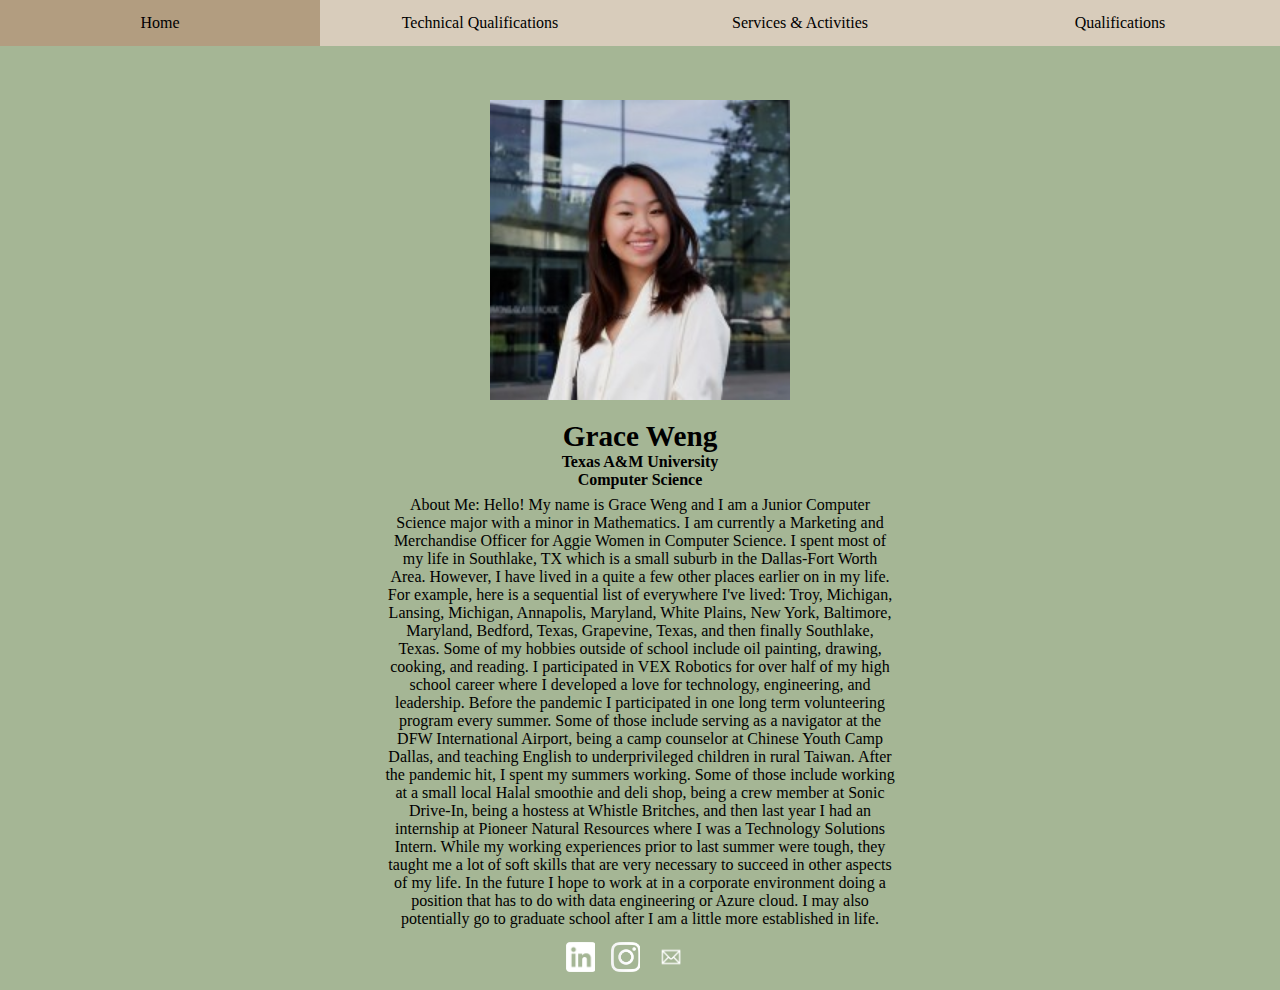
==== public_html/index.html @ f94e5506 "uploading current html" ====
<!DOCTYPE HTML>
<html>
<head>
	<title>Grace Weng</title>
	<link rel="stylesheet" type="text/css" href="style1.css">
</head>

<body>

<nav id="indexNav">
	<ul id="navBar">
		<li>
			<a href="index.html">Home</a>
		</li>
		<li>
			<a href="technicalqual.html">Technical Qualifications</a>
		</li>
		<li>
			<a href="serviceactivities.html">Services & Activities</a>
		</li>
		<li>
			<a href="qual.html">Qualifications</a>
		</li>
	</ul>
</nav>

<img id="profPic" src="1653458126586.jfif">  

<div id="name">
	<h3>
		Grace Weng
	</h3>
</div>

<div id="schoolMajor">
	<h4>Texas A&M University</h4>
	<h4>Computer Science</h4>
</div>

<div id="aboutMeWrapping">
	<p id="aboutMeText">
	About Me: Hello! My name is Grace Weng and I am a Junior Computer Science 
	major with a minor in Mathematics. I am currently a Marketing and Merchandise 
	Officer for Aggie Women in Computer Science. I spent most of my life in
	 Southlake, TX which is a small suburb in the Dallas-Fort Worth Area. However, I  
	have lived in a quite a few other places earlier on in my life. For example, here is
	a sequential list of everywhere I've lived: Troy, Michigan, Lansing, Michigan, 
	Annapolis, Maryland, White Plains, New York, Baltimore, Maryland, Bedford,  
	Texas, Grapevine, Texas, and then finally Southlake, Texas. Some of my hobbies 
	outside of school include oil painting, drawing, cooking, and reading. I participated  
	in VEX Robotics for over half of my high school career where I developed a love 
	for technology, engineering, and leadership. Before the pandemic I participated 
	in one long term volunteering program every summer. Some of those include 
	serving as a navigator at the DFW International Airport, being a camp counselor 
	 at Chinese Youth Camp Dallas, and teaching English to underprivileged children  
	in rural Taiwan. After the pandemic hit, I spent my summers working. Some of  
	those include working at a small local Halal smoothie and deli shop, being a crew  
	member at Sonic Drive-In, being a hostess at Whistle Britches, and then last year  
	I had an internship at Pioneer Natural Resources where I was a Technology  
	Solutions Intern. While my working experiences prior to last summer were tough, 
	 they taught me a lot of soft skills that are very necessary to succeed in other  
	aspects of my life. In the future I hope to work at in a corporate environment doing 
	a position that has to do with data engineering or Azure cloud. I may also potentially  
	go to graduate school after I am a little more established in life. 
	</p>
</div>

<div id="links">
	<ul>
		<li>
			<a id="iconCont" href="https://www.linkedin.com/in/grace-weng-10/"><img id="pngs" src="linked.png"></a>
		</li>
		<li>
			<a id="iconCont" href="https://www.instagram.com/g.racew.eng/"><img id="pngs" src="insta.png"></a>
		</li>
		<li >
			<a id="iconCont" href="https://mail.google.com/mail/u/?authuser=gweng2002@gmai.com"><img id="pngs" src="mail.png"></a>
		</li>
	</ul>
</div>





</body>
</html>
---- public_html/style1.css ----
*{
	font-family: verdana;
	border: 0;
	padding: 0;
	margin: 0;
}

body {
	background-color: #A5B695
}
ul {
	list-style-type: none;
}

#indexNav {
	width: 100%;
	float: left;
	margin: 0;
	padding: 0;
	background-color: #D8CCBB;
}
#navBar {
	padding: 0;
	overflow: hidden;
	position: fixed;
	width: 100%;
	background-color: #D8CCBB;
}

#resumeLink {
	display: block;
	text-align: center;
	background-color: #D8CCBB;
	text-decoration: none;
	margin-left: 40%;
	margin-right: 40%;
	padding: 1%;
}

li {
	float: left;
	width: 25%;
}

li a {
	display: block;
	color: black;
	text-align: center;
	padding: 14px 16px;
	background-color: #D8CCBB;
	text-decoration: none;
}

li a:hover {
	background-color: #B29D80;
}

#profPic {
	width: 300px;
	height: 300px; 
	display: block;
	margin-left: auto;
	margin-right: auto;
	padding-top: 100px;
}

h2 {
	text-align: center;
	padding-top: 5%;
	padding-bottom: 3%;
}

#name {
	padding-top: 20px;
	font-size: 25px;
}

#wExp {
	text-align: left;
}
#wExpTitle {
	text-align: left;
	padding: 2%;
	padding-top: 0%;
}

h3 {
	text-align: center;
}

#wExpJob {
	text-align: left;
	padding-top: 0%;
	padding-left: 2%;
	padding-right: 2%;
	margin-bottom: 0%;	
}
#wExpDetail {
	text-align: left;
	padding: 2%;
	padding-top: 0%;
}

#wExpSkills {
	text-align: right;
	padding: 2%;
	padding-left: 0%;
	padding-top: 0%;
}

#schoolMajor {
	padding-bottom: 7px;
}

h4 {
	text-align: center;
}

#aboutMeText {
	margin-left: auto;
	margin-right: auto;
	text-align: center;
	width: 40%;
}

#links {
	margin-left: 43%;
	margin-right: 43%;
	background-color: #A5B695
}

#iconCont {
	background-color: #A5B695
}

#pngs {
	width: 30px;
	height: 30px;
	text-decoration: none;
	background-color: #A5B695
}
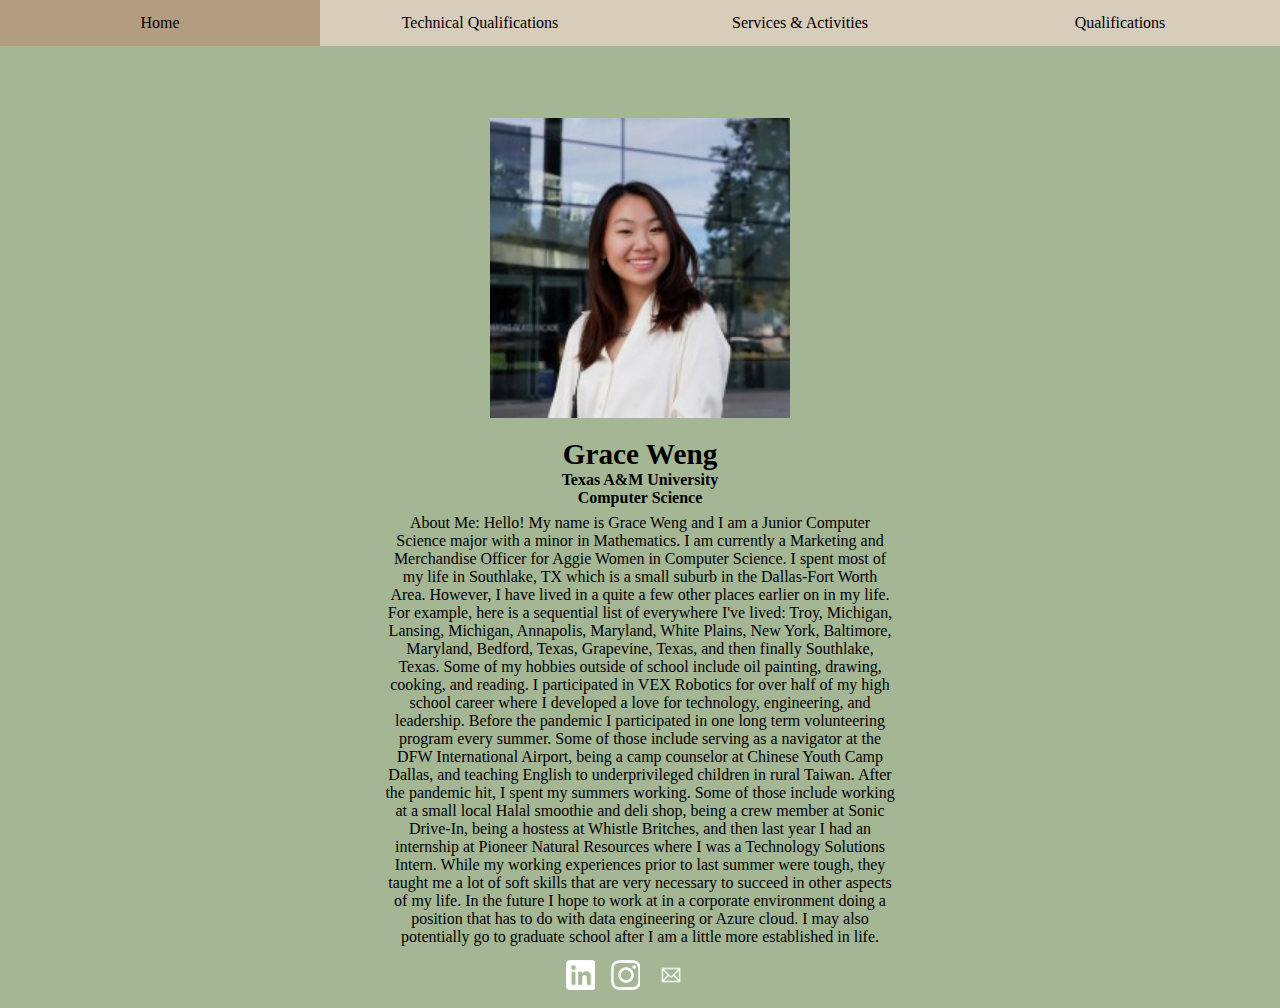
==== commit 32806d6c: "<first extra edits>" ====
--- a/public_html/index.html
+++ b/public_html/index.html
@@ -1,5 +1,6 @@
 <!DOCTYPE HTML>
 <html>
+
 <head>
 	<title>Grace Weng</title>
 	<link rel="stylesheet" type="text/css" href="style1.css">
@@ -22,7 +23,12 @@
 			<a href="qual.html">Qualifications</a>
 		</li>
 	</ul>
-</nav>
+</nav
+
+	<script src="function.js"></script>
+
+    <button type='button' onclick='style1()'>Style 1 </button>
+    <button type='button' onclick='style2()'>Style 2</button>
 
 <img id="profPic" src="1653458126586.jfif">  
 
--- a/public_html/style1.css
+++ b/public_html/style1.css
@@ -35,6 +35,48 @@
 	margin-left: 40%;
 	margin-right: 40%;
 	padding: 1%;
+}
+
+#webPhoto {
+	width: 600px;
+	height: 300px; 
+	display: block;
+	margin-left: auto;
+	margin-right: auto;
+	padding-top: 100px;
+}
+
+#clefPhoto1 {
+	width: 300px;
+	height: 600px; 
+	display: block;
+	margin-left: auto;
+	margin-right: auto;
+	padding-top: 100px;
+}
+
+#clefPhoto2{
+	width: 300px;
+	height: 600px; 
+	display: block;
+	margin-left: auto;
+	margin-right: auto;
+	padding-top: 100px;
+}
+
+#servAct {
+	font-size: 15px;
+	text-align: left;
+	padding-top: 0%;
+	padding-left: 2%;
+	padding-right: 2%;
+	margin-bottom: 0%;	
+}
+
+#servActDetails {
+	text-align: left;
+	padding: 2%;
+	padding-top: 0%;
 }
 
 li {
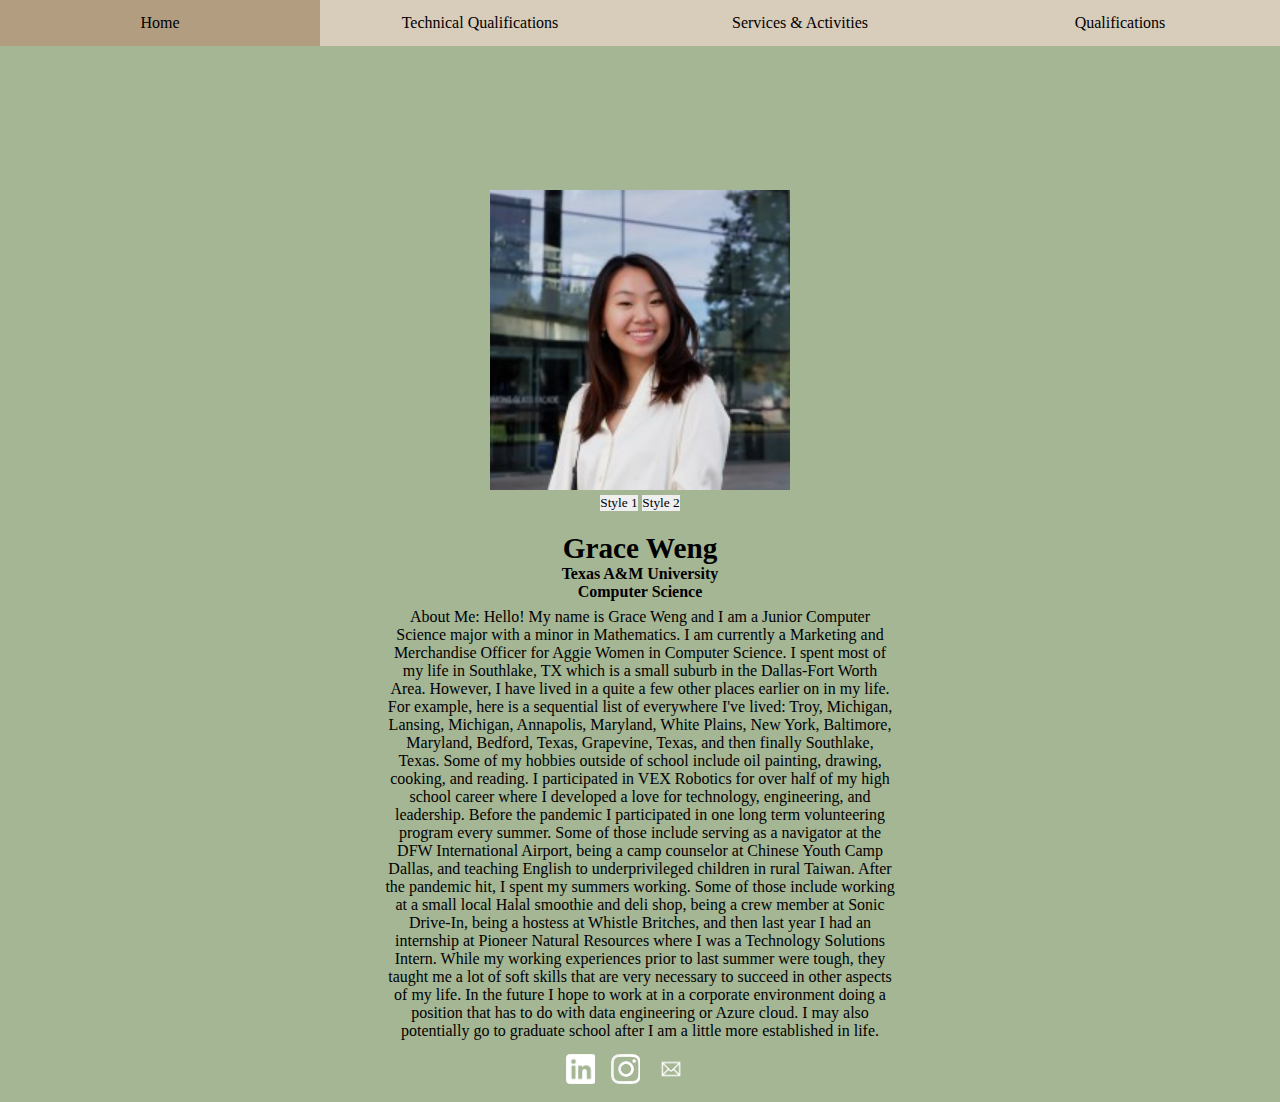
==== commit e8b69859: "<second work in progress>" ====
--- a/public_html/index.html
+++ b/public_html/index.html
@@ -3,11 +3,11 @@
 
 <head>
 	<title>Grace Weng</title>
-	<link rel="stylesheet" type="text/css" href="style1.css">
+	<link rel="stylesheet" type="text/css" href="style1.css" id="page_style">
 </head>
 
 <body>
-
+	<script src="function.js"> </script>
 <nav id="indexNav">
 	<ul id="navBar">
 		<li>
@@ -23,14 +23,15 @@
 			<a href="qual.html">Qualifications</a>
 		</li>
 	</ul>
-</nav
+</nav>
 
-	<script src="function.js"></script>
+<br> <br><br> <br><br>
+<img id="profPic" src="1653458126586.jfif">  
 
-    <button type='button' onclick='style1()'>Style 1 </button>
-    <button type='button' onclick='style2()'>Style 2</button>
-
-<img id="profPic" src="1653458126586.jfif">  
+<h3>
+	<button type='button' onclick='style1()'>Style 1</button>
+	<button type='button' onclick='style2()'>Style 2</button>
+</h3>
 
 <div id="name">
 	<h3>
@@ -80,7 +81,7 @@
 			<a id="iconCont" href="https://www.instagram.com/g.racew.eng/"><img id="pngs" src="insta.png"></a>
 		</li>
 		<li >
-			<a id="iconCont" href="https://mail.google.com/mail/u/?authuser=gweng2002@gmai.com"><img id="pngs" src="mail.png"></a>
+			<a id="iconCont" href="https://mail.google.com/mail/u/?authuser=gweng2002@gmai.com"><img id="pngs" src="mail.png"> </a>
 		</li>
 	</ul>
 </div>
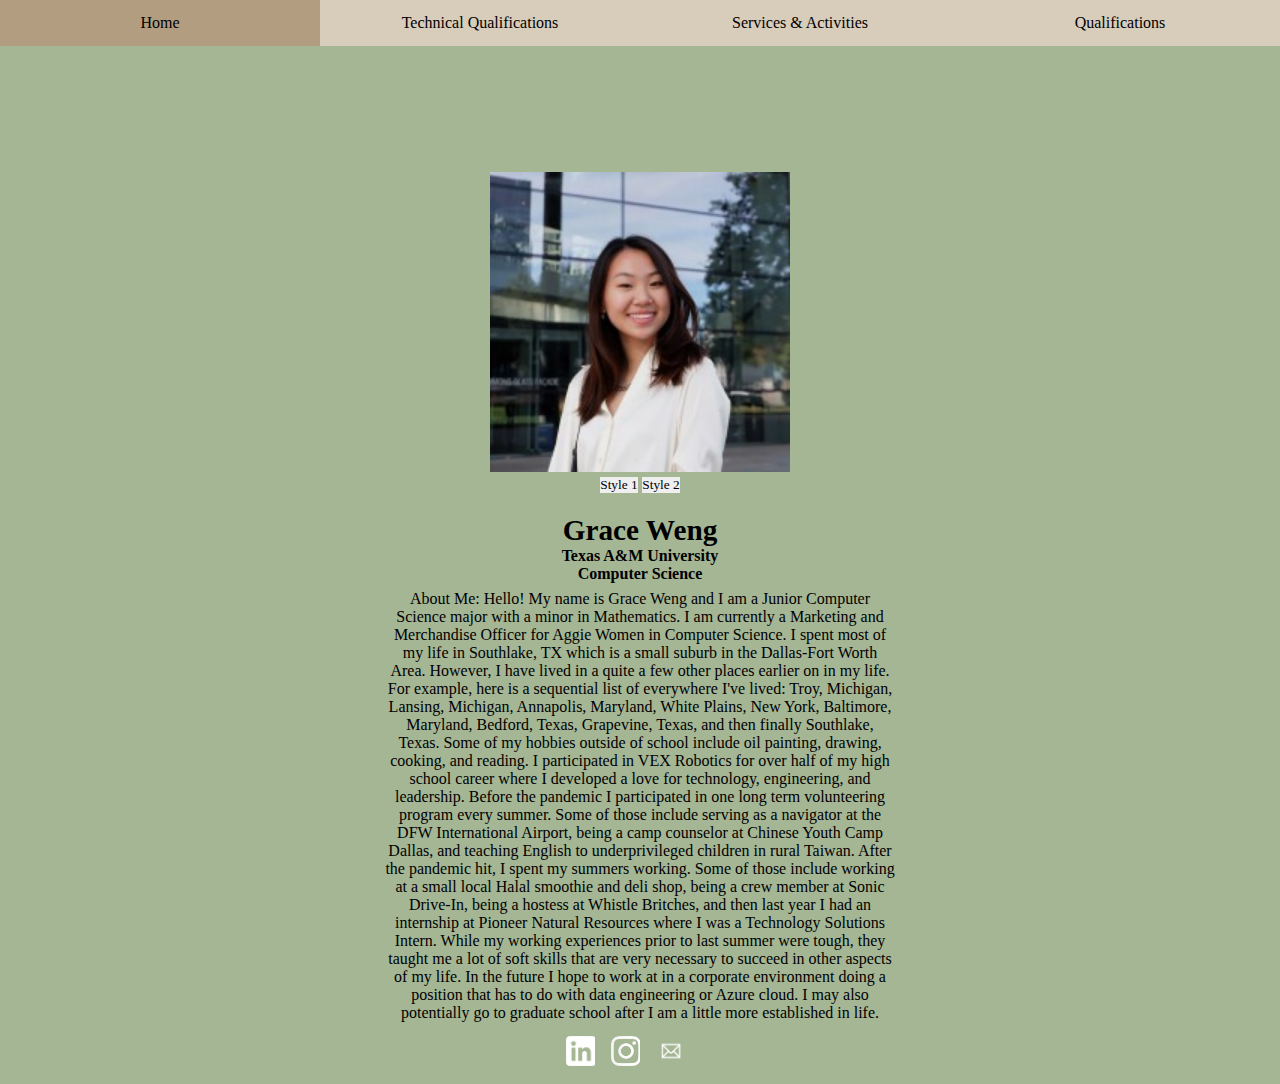
==== commit 9ae52e79: "<second complete>" ====
--- a/public_html/index.html
+++ b/public_html/index.html
@@ -25,7 +25,7 @@
 	</ul>
 </nav>
 
-<br> <br><br> <br><br>
+<br> <br><br> <br>
 <img id="profPic" src="1653458126586.jfif">  
 
 <h3>
--- a/public_html/style1.css
+++ b/public_html/style1.css
@@ -35,6 +35,7 @@
 	margin-left: 40%;
 	margin-right: 40%;
 	padding: 1%;
+
 }
 
 #webPhoto {
@@ -46,22 +47,11 @@
 	padding-top: 100px;
 }
 
-#clefPhoto1 {
-	width: 300px;
-	height: 600px; 
-	display: block;
-	margin-left: auto;
-	margin-right: auto;
-	padding-top: 100px;
-}
+.imgContainer{
 
-#clefPhoto2{
-	width: 300px;
-	height: 600px; 
-	display: block;
-	margin-left: auto;
-	margin-right: auto;
-	padding-top: 100px;
+    float:left;
+	padding: 10px;
+
 }
 
 #servAct {
@@ -78,6 +68,24 @@
 	padding: 2%;
 	padding-top: 0%;
 }
+
+
+#ProjList {
+	font-size: 20px;
+	text-align: center;
+	padding-top: 0%;
+	padding-left: 2%;
+	padding-right: 2%;
+	margin-bottom: 0%;	
+}
+
+#ProjDetails {
+	margin-left: auto;
+	margin-right: auto;
+	text-align: center;
+	width: 40%;
+}
+
 
 li {
 	float: left;
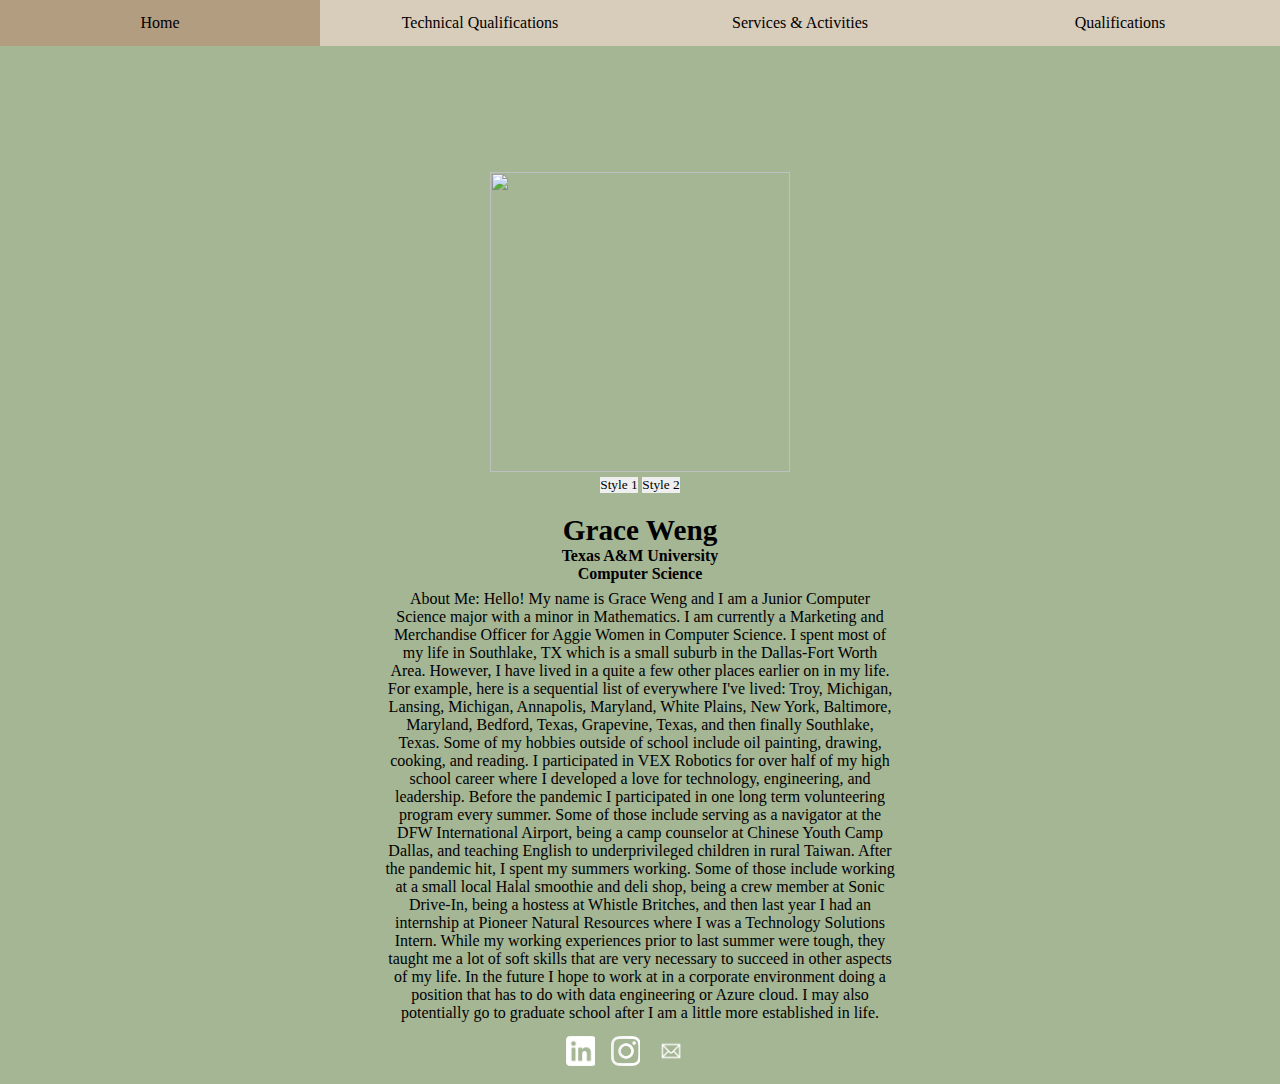
==== commit 969ca64e: "Update index.html" ====
--- a/public_html/index.html
+++ b/public_html/index.html
@@ -26,7 +26,7 @@
 </nav>
 
 <br> <br><br> <br>
-<img id="profPic" src="1653458126586.jfif">  
+<img id="profPic" src="IMG_4468.jpg">  
 
 <h3>
 	<button type='button' onclick='style1()'>Style 1</button>
